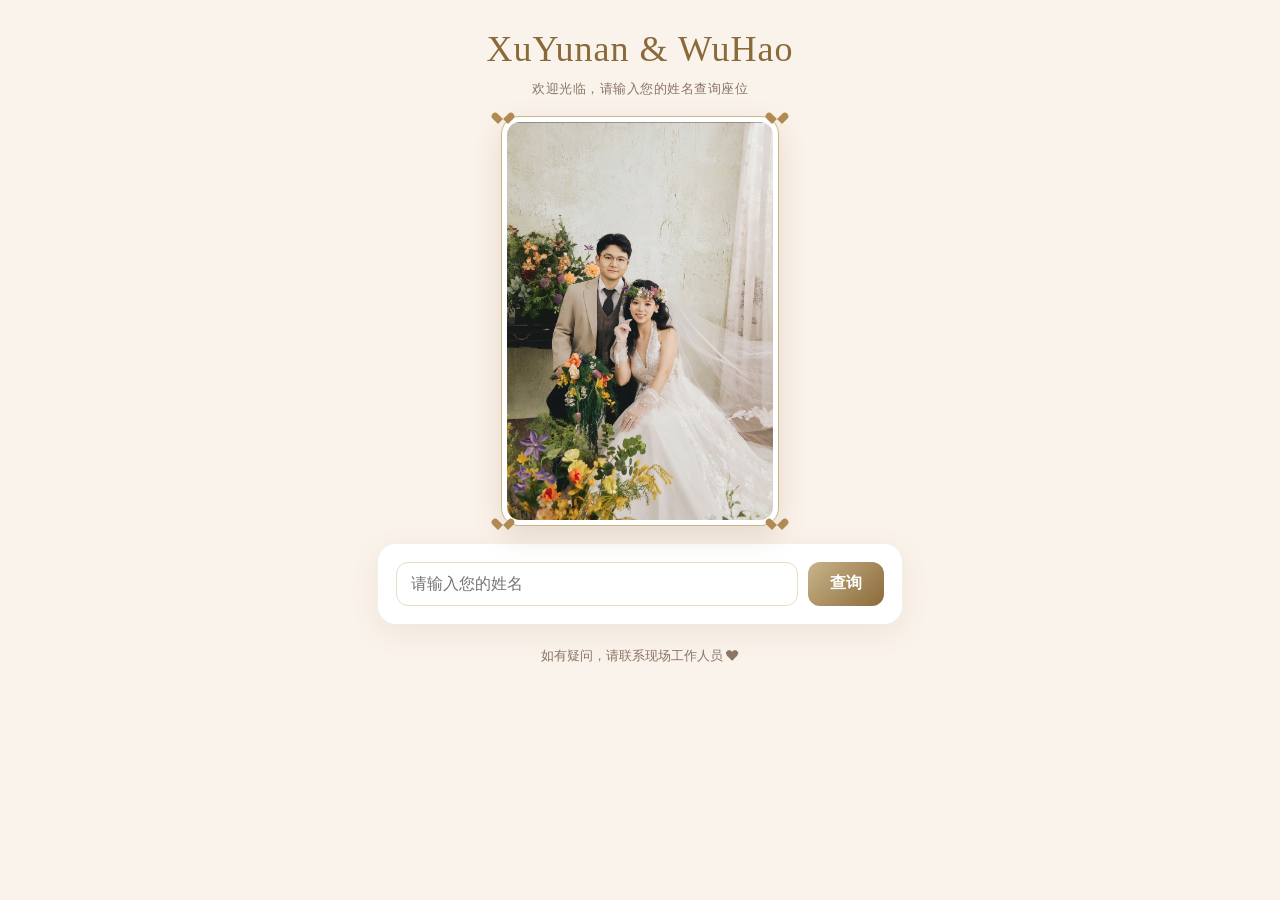
==== index.html @ f26e26e5 "deploy wedding seat finder (static backup)" ====
<!DOCTYPE html>
<html lang="zh-CN">
<head>
  <meta charset="UTF-8" />
  <meta name="viewport" content="width=device-width, initial-scale=1.0, maximum-scale=1.0, user-scalable=no" />
  <meta name="theme-color" content="#faf3eb" />
  <title>欢迎参加我们的婚礼</title>
  <meta name="description" content="XuYunan & WuHao 婚礼 · 欢迎扫码查询您的座位" />
  <meta property="og:title" content="欢迎参加我们的婚礼" />
  <meta property="og:description" content="XuYunan & WuHao 婚礼 · 请扫码查询您的座位" />
  <link rel="stylesheet" href="./style.css" />
</head>
<body>
  <div class="page">
    <!-- 顶部：名字 + 副标题 + 婚纱照 -->
    <header class="hero">
      <h1 class="couple" id="coupleNames">XuYunan &amp; WuHao</h1>
      <p class="subtitle" id="subtitle">欢迎光临，请输入您的姓名查询座位</p>
      <div class="hero-photo">
        <img src="./hero.jpg?v=1" alt="XuYunan &amp; WuHao 婚纱照" />
        <span class="photo-deco photo-deco-tl"></span>
        <span class="photo-deco photo-deco-tr"></span>
        <span class="photo-deco photo-deco-bl"></span>
        <span class="photo-deco photo-deco-br"></span>
      </div>
    </header>

    <!-- 查询区 -->
    <section class="search-card">
      <div class="search-row">
        <input
          id="nameInput"
          class="search-input"
          type="text"
          inputmode="search"
          autocomplete="off"
          placeholder="请输入您的姓名"
          maxlength="20"
        />
        <button id="searchBtn" class="search-btn" type="button">查询</button>
      </div>

      <!-- 结果区（重名选择 / 未找到） -->
      <div id="resultArea" class="result-area" hidden></div>
    </section>

    <footer class="foot">如有疑问，请联系现场工作人员 ❤</footer>
  </div>

  <script src="./config.js?v=5"></script>
  <script type="module" src="./app.js?v=19"></script>
</body>
</html>
---- style.css ----
:root {
  --bg: #faf3eb;
  --bg-2: #f3e9d8;
  --ink: #5b4a3f;
  --ink-soft: #8a7466;
  --accent: #c98a8a;
  --accent-deep: #a96a6a;
  --gold: #b08a52;
  --gold-deep: #8a6a3a;
  --gold-light: #c9b48a;
  --card: #ffffff;
  --line: #eadcc8;
  --radius: 18px;
  --shadow: 0 8px 30px rgba(140, 100, 60, 0.10);
}

* { box-sizing: border-box; margin: 0; padding: 0; -webkit-tap-highlight-color: transparent; }

html, body {
  height: 100%;
}

body {
  font-family: -apple-system, "PingFang SC", "Microsoft YaHei", "Helvetica Neue", sans-serif;
  background: var(--bg);
  color: var(--ink);
  line-height: 1.6;
  -webkit-font-smoothing: antialiased;
}

.page {
  max-width: 560px;
  margin: 0 auto;
  padding: 0 18px 40px;
}

/* ===== 顶部：名字 + 副标题 + 婚纱照 ===== */
.hero { text-align: center; padding: 28px 0 18px; }

/* 照片卡：宽度 316 → 278px（左右各缩 6% = 总 -12%），
   高度 410px 保持，超出部分居中裁剪，保留人物主体 */
.hero-photo {
  position: relative;
  width: 278px;
  max-width: calc(100% - 36px);
  height: 410px;
  margin: 16px auto 0;
  padding: 5px;
  border: 1.5px solid var(--gold-light);
  border-radius: 18px;
  background: #fff;
  box-shadow: 0 10px 28px rgba(140, 100, 60, 0.18);
  overflow: visible;
}
.hero-photo img {
  display: block;
  width: 100%;
  height: 100%;
  border-radius: 13px;
  object-fit: cover;
  object-position: 50% 25%;
}
/* 照片四角的小金色心形装饰（用伪元素拼出 ❤ 形状） */
.photo-deco {
  position: absolute;
  width: 10px;
  height: 10px;
  pointer-events: none;
}
.photo-deco::before,
.photo-deco::after {
  content: '';
  position: absolute;
  width: 7px;
  height: 11px;
  background: var(--gold);
  border-radius: 7px 7px 0 0;
  top: 0;
}
.photo-deco::before { left: 0; transform: rotate(-45deg); transform-origin: 0 100%; }
.photo-deco::after  { right: 0; transform: rotate(45deg);  transform-origin: 100% 100%; }
.photo-deco-tl { top: -4px;    left: -4px; }
.photo-deco-tr { top: -4px;    right: -4px; }
.photo-deco-bl { bottom: -4px; left: -4px; }
.photo-deco-br { bottom: -4px; right: -4px; }

.couple {
  font-family: "Snell Roundhand", "Apple Chancery", "Brush Script MT", "Songti SC", "STSong", cursive;
  font-size: 36px;
  font-weight: 400;
  color: var(--gold-deep);
  letter-spacing: 1px;
  line-height: 1.2;
}
.subtitle {
  color: var(--ink-soft);
  font-size: 13px;
  margin-top: 8px;
  letter-spacing: 0.5px;
}

/* ===== 查询卡片 ===== */
.search-card {
  background: var(--card);
  border-radius: var(--radius);
  box-shadow: var(--shadow);
  padding: 18px;
  margin-bottom: 16px;
}
.search-row { display: flex; gap: 10px; }
.search-input {
  flex: 1;
  border: 1.5px solid var(--line);
  border-radius: 12px;
  padding: 12px 14px;
  font-size: 16px;
  color: var(--ink);
  outline: none;
  background: #fff;
  transition: border-color .2s;
}
.search-input:focus { border-color: var(--gold); }
.search-btn {
  border: none;
  background: linear-gradient(135deg, var(--gold-light), var(--gold-deep));
  color: #fff;
  font-size: 16px;
  font-weight: 600;
  padding: 0 22px;
  border-radius: 12px;
  cursor: pointer;
  transition: transform .1s, opacity .2s;
}
.search-btn:active { transform: scale(0.96); }
.search-btn:disabled { opacity: .6; }

/* ===== 结果区 ===== */
.result-area { margin-top: 16px; }
.result-card {
  text-align: center;
  padding: 18px;
  border-radius: 14px;
  background: linear-gradient(135deg, #fbf3e9, #f3e2cc);
  border: 1px solid #e6d4b8;
  animation: pop .35s ease;
}
@keyframes pop {
  from { transform: scale(.96); opacity: 0; }
  to { transform: scale(1); opacity: 1; }
}
.result-label { color: var(--ink-soft); font-size: 13px; }
.result-table { font-size: 22px; font-weight: 700; color: var(--gold-deep); margin: 4px 0 2px; }
.result-table .num { font-size: 40px; }
.result-table .couple-icon { font-size: 40px; line-height: 1.2; display: inline-block; }
.multi-table .couple-icon { font-size: 16px; }
.result-name { color: var(--ink); font-size: 15px; }

/* 结果页返回按钮 */
.back-btn {
  display: block;
  width: 100%;
  margin-top: 14px;
  padding: 12px;
  border: 1px solid var(--gold-light);
  border-radius: 12px;
  background: #fff;
  color: var(--gold-deep);
  font-size: 15px;
  font-weight: 600;
  cursor: pointer;
}
.back-btn:active { background: var(--bg-2); }
.result-empty {
  text-align: center;
  padding: 16px;
  color: var(--ink-soft);
  font-size: 14px;
}
.multi-list { display: flex; flex-direction: column; gap: 8px; }
.multi-item {
  display: flex;
  justify-content: space-between;
  align-items: center;
  padding: 12px 14px;
  border-radius: 12px;
  background: #fff;
  border: 1px solid var(--line);
  cursor: pointer;
  transition: border-color .2s;
}
.multi-item:active { border-color: var(--gold); }
.multi-name { font-size: 15px; font-weight: 600; }
.multi-id {
  font-size: 12px;
  color: var(--gold-deep);
  background: var(--bg-2);
  padding: 2px 9px;
  border-radius: 999px;
  white-space: nowrap;
  flex: 0 0 auto;
}
.multi-table { font-size: 14px; color: var(--gold-deep); font-weight: 700; }
.result-tip { font-size: 13px; color: var(--ink-soft); margin-top: 10px; text-align: center; }
.loading {
  text-align: center;
  padding: 16px;
  color: var(--ink-soft);
  font-size: 14px;
}
.spinner {
  width: 18px; height: 18px;
  border: 2.5px solid #ead9bf;
  border-top-color: var(--gold);
  border-radius: 50%;
  display: inline-block;
  vertical-align: -3px;
  margin-right: 8px;
  animation: spin .7s linear infinite;
}
@keyframes spin { to { transform: rotate(360deg); } }

/* ===== 桌位图 ===== */
.floorplan-card {
  background: var(--card);
  border-radius: var(--radius);
  box-shadow: var(--shadow);
  padding: 16px;
}
.floorplan-wrap {
  width: 100%;
  overflow: hidden;
  border-radius: 12px;
  background: var(--bg);
}
#floorplan { width: 100%; height: auto; display: block; }
.floorplan-hint { text-align: center; color: var(--ink-soft); font-size: 12px; margin-top: 10px; }

/* ===== SVG 内元素（高亮覆盖层）===== */
#floorplan image { user-select: none; pointer-events: none; }

.halo { fill: #e8b4b4; }
.hit-ring { stroke: #c0392b; }
.hit-ring2 { stroke: #e74c3c; }

/* 命中时显示高亮圈 */
.table .halo, .table .hit-ring, .table .hit-ring2 { opacity: 0; }
.table .halo, .table .hit-ring2 { transform-box: fill-box; transform-origin: center; }
.table.hit .halo { opacity: 0.5; animation: pulse 1.4s ease-in-out infinite; }
.table.hit .hit-ring { opacity: 1; }
.table.hit .hit-ring2 { opacity: 1; animation: ring-pulse 1.4s ease-in-out infinite; }

/* 主桌命中用金色高亮 */
.head-table .hit-ring { stroke: var(--gold-deep); }
.head-table .hit-ring2 { stroke: var(--gold); }
.head-table .halo { fill: #f3d9a0; }

@keyframes pulse {
  0%, 100% { opacity: 0.5; }
  50% { opacity: 0.15; }
}
@keyframes ring-pulse {
  0%, 100% { opacity: 1; transform: scale(1); }
  50% { opacity: 0.35; transform: scale(1.25); }
}

.foot { text-align: center; color: var(--ink-soft); font-size: 13px; margin-top: 22px; }
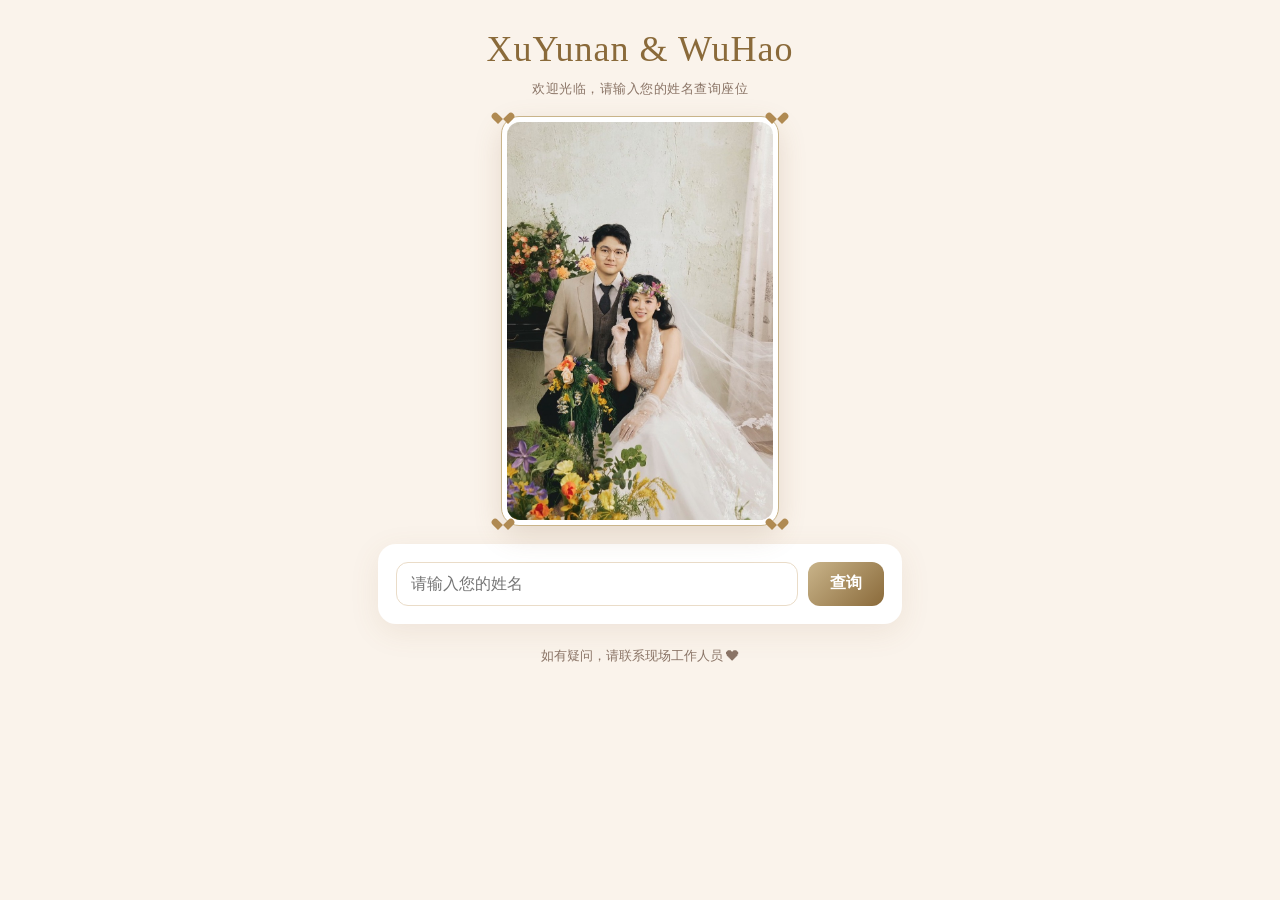
==== commit b9c599d5: "crop hero photo 5%/3%, bump hero.jpg?v=2" ====
--- a/index.html
+++ b/index.html
@@ -17,7 +17,7 @@
       <h1 class="couple" id="coupleNames">XuYunan &amp; WuHao</h1>
       <p class="subtitle" id="subtitle">欢迎光临，请输入您的姓名查询座位</p>
       <div class="hero-photo">
-        <img src="./hero.jpg?v=1" alt="XuYunan &amp; WuHao 婚纱照" />
+        <img src="./hero.jpg?v=2" alt="XuYunan &amp; WuHao 婚纱照" />
         <span class="photo-deco photo-deco-tl"></span>
         <span class="photo-deco photo-deco-tr"></span>
         <span class="photo-deco photo-deco-bl"></span>
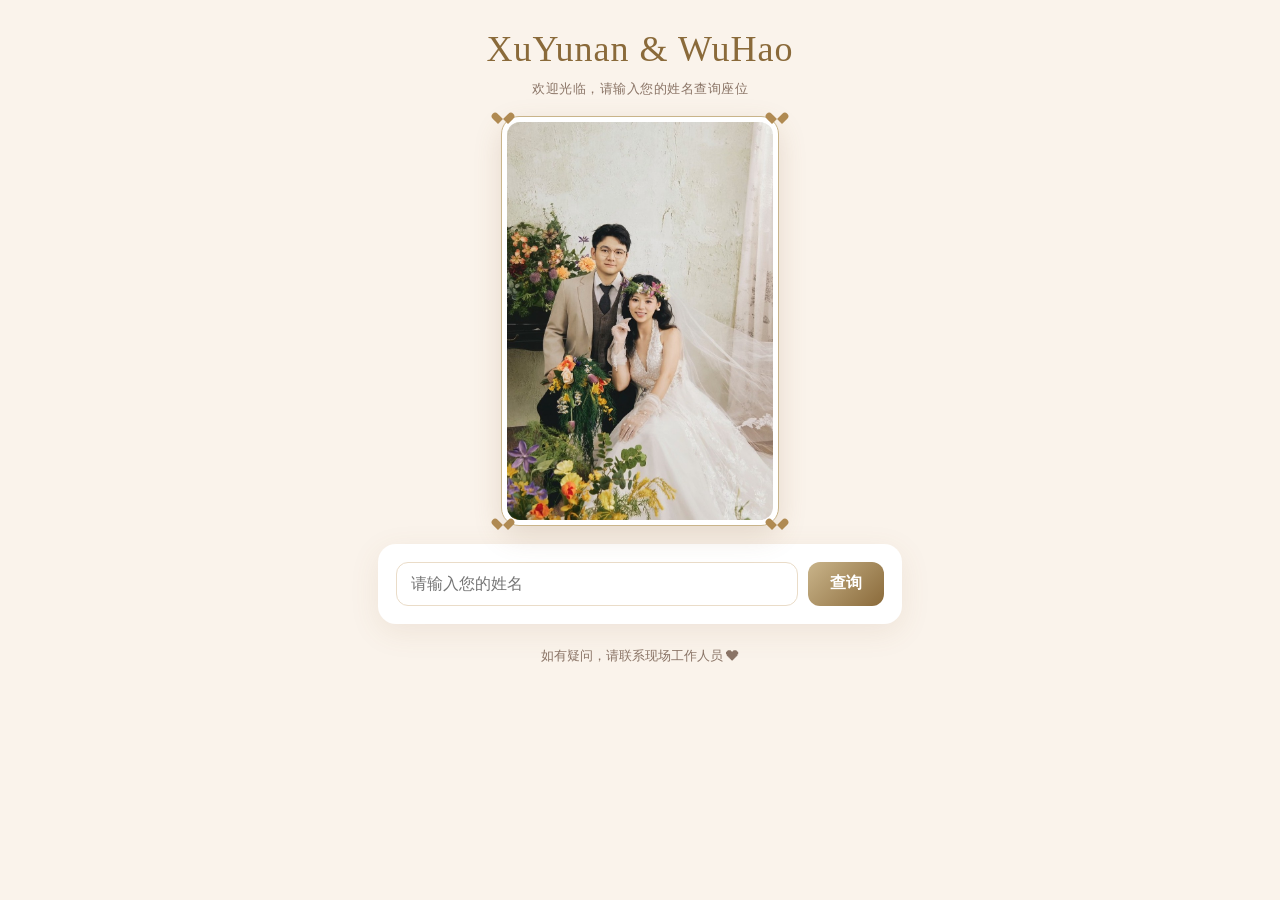
==== commit 866464f3: "encrypt guests.json (SHA-256 name + XOR identity), app.js v20" ====
--- a/index.html
+++ b/index.html
@@ -48,6 +48,6 @@
   </div>
 
   <script src="./config.js?v=5"></script>
-  <script type="module" src="./app.js?v=19"></script>
+  <script type="module" src="./app.js?v=20"></script>
 </body>
 </html>
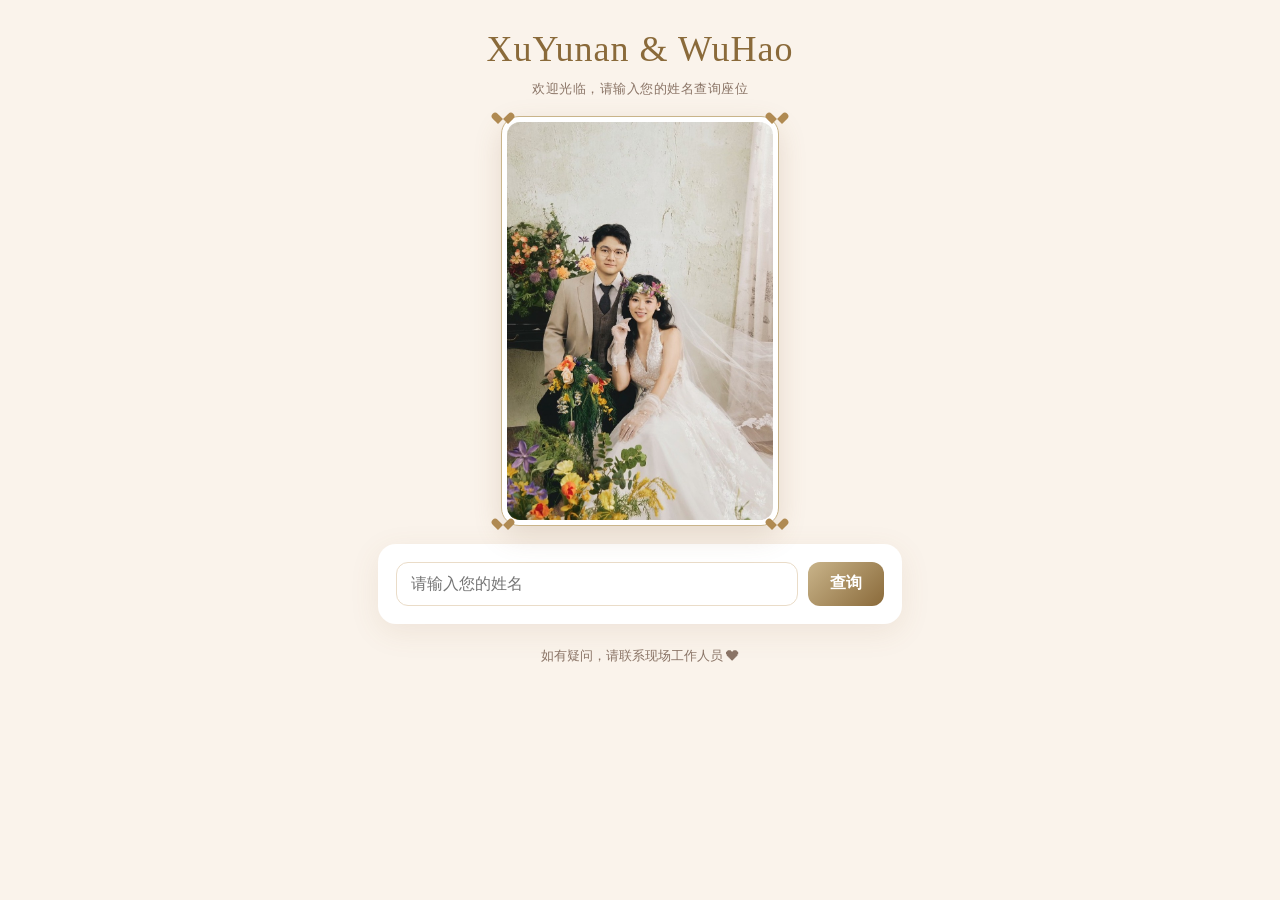
==== commit 5fafe73a: "per-site data: Shanghai plaintext (obfuscated name) / GitHub encrypted; app v21" ====
--- a/index.html
+++ b/index.html
@@ -48,6 +48,6 @@
   </div>
 
   <script src="./config.js?v=5"></script>
-  <script type="module" src="./app.js?v=20"></script>
+  <script type="module" src="./app.js?v=21"></script>
 </body>
 </html>
